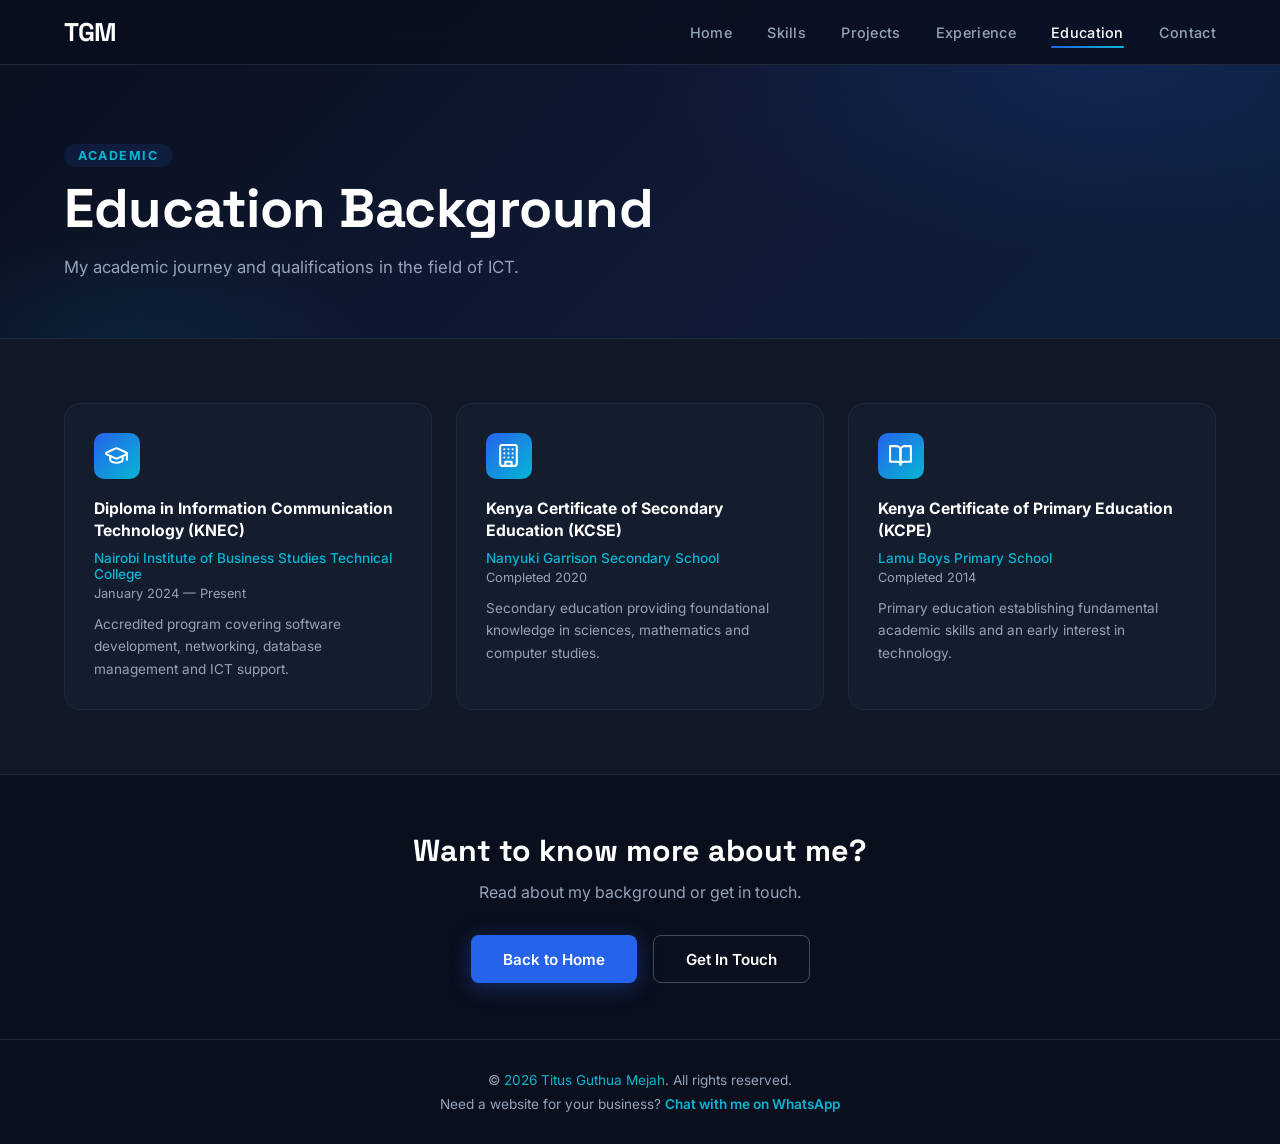
==== education.html @ c817b2ec "Add files via upload" ====
<!DOCTYPE html>
<html lang="en">
<head>
    <meta charset="UTF-8">
    <meta name="viewport" content="width=device-width, initial-scale=1.0">
    <title>Education | Titus Guthua Mejah</title>
    <meta name="description" content="Education of Titus Guthua Mejah: Diploma in ICT, KCSE and KCPE.">
    <meta name="theme-color" content="#0a0f1e">
    <link href="https://fonts.googleapis.com/css2?family=Inter:wght@300;400;500;600;700;800;900&family=Space+Grotesk:wght@400;500;600;700&display=swap" rel="stylesheet">
    <link rel="stylesheet" href="style.css">
</head>
<body>

<!-- NAV (same on every page) -->
<nav id="navbar">
    <div class="nav-inner">
        <a href="index.html" class="logo">TGM</a>
        <ul class="nav-links" id="navLinks">
            <li><a href="index.html">Home</a></li>
            <li><a href="skills.html">Skills</a></li>
            <li><a href="projects.html">Projects</a></li>
            <li><a href="experience.html">Experience</a></li>
            <li><a href="education.html" class="active" aria-current="page">Education</a></li>
            <li><a href="index.html#contact">Contact</a></li>
        </ul>
        <button class="mobile-menu-btn" id="mobileMenuBtn" aria-label="Menu" aria-controls="navLinks" aria-expanded="false"><svg class="ic" viewBox="0 0 24 24" aria-hidden="true"><line x1="3" y1="12" x2="21" y2="12"/><line x1="3" y1="6" x2="21" y2="6"/><line x1="3" y1="18" x2="21" y2="18"/></svg></button>
    </div>
</nav>

<main>
<section class="page-header">
    <div class="section-label fade-in">Academic</div>
    <h1 class="fade-in">Education Background</h1>
    <p class="fade-in">My academic journey and qualifications in the field of ICT.</p>
</section>

<section class="section section-alt page-content">
    <!-- HOW TO ADD: copy one SCHOOL block below and edit the icon, qualification,
         institution, years and description. -->
    <div class="edu-grid">
        <!-- ===== SCHOOL (copy from here ...) ===== -->
        <div class="edu-card fade-in">
            <div class="edu-icon"><svg class="ic" viewBox="0 0 24 24" aria-hidden="true"><path d="M21.42 10.922a1 1 0 0 0-.019-1.838L12.83 5.18a2 2 0 0 0-1.66 0L2.6 9.08a1 1 0 0 0 0 1.832l8.57 3.908a2 2 0 0 0 1.66 0z"/><path d="M22 10v6"/><path d="M6 12.5V16a6 3 0 0 0 12 0v-3.5"/></svg></div>
            <h3>Diploma in Information Communication Technology (KNEC)</h3>
            <p class="edu-inst">Nairobi Institute of Business Studies Technical College</p>
            <p class="edu-year">January 2024 &mdash; Present</p>
            <p class="edu-detail">Accredited program covering software development, networking, database management and ICT support.</p>
        </div>
        <!-- ===== ... to here, then paste the copy below ===== -->

        <!-- ===== SCHOOL (copy from here ...) ===== -->
        <div class="edu-card fade-in">
            <div class="edu-icon"><svg class="ic" viewBox="0 0 24 24" aria-hidden="true"><rect x="4" y="2" width="16" height="20" rx="2" ry="2"/><path d="M9 22v-4h6v4"/><path d="M8 6h.01"/><path d="M16 6h.01"/><path d="M12 6h.01"/><path d="M12 10h.01"/><path d="M12 14h.01"/><path d="M16 10h.01"/><path d="M16 14h.01"/><path d="M8 10h.01"/><path d="M8 14h.01"/></svg></div>
            <h3>Kenya Certificate of Secondary Education (KCSE)</h3>
            <p class="edu-inst">Nanyuki Garrison Secondary School</p>
            <p class="edu-year">Completed 2020</p>
            <p class="edu-detail">Secondary education providing foundational knowledge in sciences, mathematics and computer studies.</p>
        </div>
        <!-- ===== ... to here, then paste the copy below ===== -->

        <!-- ===== SCHOOL (copy from here ...) ===== -->
        <div class="edu-card fade-in">
            <div class="edu-icon"><svg class="ic" viewBox="0 0 24 24" aria-hidden="true"><path d="M2 3h6a4 4 0 0 1 4 4v14a3 3 0 0 0-3-3H2z"/><path d="M22 3h-6a4 4 0 0 0-4 4v14a3 3 0 0 1 3-3h7z"/></svg></div>
            <h3>Kenya Certificate of Primary Education (KCPE)</h3>
            <p class="edu-inst">Lamu Boys Primary School</p>
            <p class="edu-year">Completed 2014</p>
            <p class="edu-detail">Primary education establishing fundamental academic skills and an early interest in technology.</p>
        </div>
        <!-- ===== ... to here, then paste the copy below ===== -->

        <!-- ADD NEW SCHOOL BELOW -->
    </div>
</section>

<section class="page-cta">
    <h2 class="fade-in">Want to know more about me?</h2>
    <p class="fade-in">Read about my background or get in touch.</p>
    <div class="hero-btns fade-in">
        <a href="index.html" class="btn btn-primary">Back to Home</a>
            <a href="index.html#contact" class="btn btn-outline">Get In Touch</a>
    </div>
</section>
</main>

<!-- FOOTER (same on every page) -->
<footer>
    <p>&copy; <span id="year">2026</span> <span>Titus Guthua Mejah</span>. All rights reserved.</p>
    <p class="footer-hire">Need a website for your business? <a href="https://wa.me/254717558406?text=Hi%20Titus%2C%20I%20saw%20your%20portfolio%20and%20I%20would%20like%20a%20website." target="_blank" rel="noopener noreferrer">Chat with me on WhatsApp</a></p>
</footer>

<script src="script.js"></script>
</body>
</html>
---- style.css ----
/* =====================================================
   TGM PORTFOLIO - SHARED STYLES (used by every page)
   Change colours in :root below and the whole site updates.
   ===================================================== */

*, *::before, *::after { margin: 0; padding: 0; box-sizing: border-box; }

:root {
    --navy:    #0a0f1e;
    --navy2:   #111827;
    --blue:    #2563eb;
    --cyan:    #06b6d4;
    --white:   #ffffff;
    --offwhite:#f1f5f9;
    --muted:   #94a3b8;
    --border:  #1e293b;
    --card:    #141d2e;
}

html { scroll-behavior: smooth; }

/* line icons (replace emojis) */
.ic { width: 1.2em; height: 1.2em; stroke: currentColor; fill: none; stroke-width: 2; stroke-linecap: round; stroke-linejoin: round; flex-shrink: 0; }
.project-links a { display: inline-flex; align-items: center; gap: .35rem; }
.project-links .ic { width: 1em; height: 1em; }
.scroll-cue .ic { width: 1.2em; height: 1.2em; }

body {
    font-family: 'Inter', sans-serif;
    background: var(--navy);
    color: var(--white);
    overflow-x: hidden;
    display: flex; flex-direction: column; min-height: 100vh;
}
main { flex: 1; }

:focus-visible { outline: 2px solid var(--cyan); outline-offset: 3px; border-radius: 4px; }

/* ── NAV ── */
nav {
    position: fixed; top: 0; width: 100%; z-index: 1000;
    background: rgba(10,15,30,0.85);
    backdrop-filter: blur(14px);
    border-bottom: 1px solid var(--border);
    transition: box-shadow .3s;
}
nav.scrolled { box-shadow: 0 4px 30px rgba(0,0,0,.4); }

.nav-inner {
    display: flex; align-items: center; justify-content: space-between;
    padding: 1rem 5%;
}

.logo {
    font-family: 'Space Grotesk', sans-serif;
    font-size: 1.6rem; font-weight: 700; letter-spacing: -.5px;
    text-decoration: none; color: var(--white);
}
.logo span { color: var(--cyan); }

.nav-links { display: flex; gap: 2.2rem; list-style: none; }
.nav-links a {
    text-decoration: none; color: var(--muted); font-size: .9rem;
    font-weight: 500; transition: color .2s; letter-spacing: .3px;
}
.nav-links a:hover { color: var(--white); }
/* Active page link */
.nav-links a.active { color: var(--white); position: relative; }
.nav-links a.active::after {
    content: ''; position: absolute; left: 0; right: 0; bottom: -7px;
    height: 2px; border-radius: 2px;
    background: linear-gradient(90deg, var(--blue), var(--cyan));
}

.mobile-menu-btn {
    display: none; background: none; border: none;
    color: var(--white); font-size: 1.5rem; cursor: pointer;
}

/* ── HERO ── */
.hero {
    min-height: auto;
    display: grid;
    grid-template-columns: 1.35fr 1fr;
    align-items: center;
    padding: 6rem 5% 4.5rem;
    gap: 2.5rem;
    background: linear-gradient(135deg, #0a0f1e 0%, #0f1a35 60%, #0d1f3c 100%);
    position: relative;
    overflow: hidden;
}

.hero::before {
    content: '';
    position: absolute; inset: 0;
    background:
        radial-gradient(ellipse 60% 60% at 70% 50%, rgba(37,99,235,.12) 0%, transparent 70%),
        radial-gradient(ellipse 40% 40% at 20% 80%, rgba(6,182,212,.08) 0%, transparent 60%);
    pointer-events: none;
}

.hero-text { z-index: 1; }

.hero-eyebrow {
    display: inline-flex; align-items: center; gap: .5rem;
    padding: .4rem 1rem;
    border: 1px solid rgba(6,182,212,.4);
    border-radius: 50px;
    color: var(--cyan); font-size: .82rem; font-weight: 600;
    letter-spacing: 1px; text-transform: uppercase;
    margin-bottom: 1.5rem;
    background: rgba(6,182,212,.05);
}
.hero-eyebrow::before { content: "●"; font-size: .5rem; }

.hero h1 {
    font-family: 'Space Grotesk', sans-serif;
    font-size: clamp(1.7rem, 3.5vw, 3.6rem);
    font-weight: 700; line-height: 1.1;
    margin-bottom: 1.1rem;
    letter-spacing: -.5px;
    white-space: nowrap; /* one line on desktop, wraps on tablet/phone (see media query) */
}
.hero h1 .accent { color: var(--cyan); }

.hero-desc {
    font-size: 1.05rem; color: var(--muted);
    line-height: 1.75; max-width: 520px;
    margin-bottom: 2rem;
}

.hero-btns { display: flex; gap: 1rem; flex-wrap: wrap; }

.hero-about { margin-top: 1.75rem; }
.hero-about .section-label { margin-bottom: .6rem; }
.hero-about p {
    color: var(--muted); font-size: 1rem;
    line-height: 1.8;
    max-width: none;            /* fill the whole left column */
    word-break: normal; overflow-wrap: normal; hyphens: manual;
    text-wrap: pretty;          /* cleaner line endings */
}
.nowrap { white-space: nowrap; } /* keeps words like real-world on one line */

.btn {
    padding: .85rem 2rem; border-radius: 8px;
    font-weight: 600; font-size: .95rem;
    text-decoration: none; transition: all .25s;
    display: inline-flex; align-items: center; gap: .5rem;
    border: none; cursor: pointer;
}
.btn-primary {
    background: var(--blue); color: var(--white);
    box-shadow: 0 4px 20px rgba(37,99,235,.35);
}
.btn-primary:hover { background: #1d4ed8; transform: translateY(-2px); box-shadow: 0 6px 28px rgba(37,99,235,.5); }
.btn-outline {
    background: transparent; color: var(--white);
    border: 1.5px solid rgba(255,255,255,.25);
}
.btn-outline:hover { border-color: var(--cyan); color: var(--cyan); transform: translateY(-2px); }
.btn-whatsapp { background: #1fa855; color: #fff; }
.btn-whatsapp:hover { background: #178a45; transform: translateY(-2px); box-shadow: 0 6px 28px rgba(31,168,85,.45); }

.hero-portrait { z-index: 1; display: flex; justify-content: center; align-self: center; }

.portrait-wrap {
    position: relative;
    width: min(380px, 90%);
}
.portrait-wrap::before {
    content: '';
    position: absolute; inset: -4px;
    border-radius: 24px;
    background: linear-gradient(135deg, var(--blue), var(--cyan));
    z-index: 0;
}
.portrait-wrap img {
    position: relative; z-index: 1;
    width: 100%; border-radius: 22px;
    display: block;
    object-fit: cover;
    aspect-ratio: 3/4;
    filter: brightness(.95) contrast(1.05);
}
/* floating badge */
.portrait-badge {
    position: absolute; bottom: -16px; left: -16px; z-index: 2;
    background: var(--card);
    border: 1px solid var(--border);
    border-radius: 14px;
    padding: .8rem 1.2rem;
    display: flex; align-items: center; gap: .75rem;
    box-shadow: 0 8px 30px rgba(0,0,0,.4);
}
.portrait-badge .badge-icon {
    width: 42px; height: 42px; border-radius: 10px;
    background: linear-gradient(135deg, var(--blue), var(--cyan));
    display: flex; align-items: center; justify-content: center;
    font-size: 1.2rem;
}
.portrait-badge .badge-text { font-size: .92rem; font-weight: 600; color: var(--white); line-height: 1.3; }

/* scroll cue */
.scroll-cue {
    position: absolute; bottom: 1rem; left: 50%;
    transform: translateX(-50%);
    display: flex; flex-direction: column; align-items: center; gap: .4rem;
    color: var(--muted); font-size: .75rem; letter-spacing: 1px;
    text-transform: uppercase; cursor: pointer; z-index: 1;
    animation: bounce 2s infinite;
}
.scroll-cue span { font-size: 1.2rem; }
@keyframes bounce {
    0%,100% { transform: translateX(-50%) translateY(0); }
    50% { transform: translateX(-50%) translateY(8px); }
}

/* ── INNER PAGES: header + content + bottom call-to-action ── */
.page-header {
    position: relative; overflow: hidden;
    padding: 9rem 5% 3.5rem;
    background: linear-gradient(135deg, #0a0f1e 0%, #0f1a35 60%, #0d1f3c 100%);
    border-bottom: 1px solid var(--border);
}
.page-header::before {
    content: ''; position: absolute; inset: 0; pointer-events: none;
    background:
        radial-gradient(ellipse 50% 80% at 85% 20%, rgba(37,99,235,.14) 0%, transparent 70%),
        radial-gradient(ellipse 35% 60% at 10% 100%, rgba(6,182,212,.08) 0%, transparent 60%);
}
.page-header > * { position: relative; }
.page-header h1 {
    font-family: 'Space Grotesk', sans-serif;
    font-size: clamp(2.2rem, 5vw, 3.4rem);
    font-weight: 700; letter-spacing: -.5px; line-height: 1.1;
    margin-bottom: .9rem;
}
.page-header p { color: var(--muted); font-size: 1.05rem; line-height: 1.7; max-width: 1000px; }

.page-content { padding: 3.5rem 5% 4rem; }

.page-cta {
    padding: 3.5rem 5%; text-align: center;
    background: var(--navy); border-top: 1px solid var(--border);
}
.page-cta h2 { font-family: 'Space Grotesk', sans-serif; font-size: clamp(1.4rem, 2.5vw, 1.9rem); margin-bottom: .6rem; }
.page-cta p { color: var(--muted); max-width: 520px; margin: 0 auto 1.8rem; line-height: 1.7; }
.page-cta .hero-btns { justify-content: center; }

/* ── SECTION BASE ── */
.section {
    padding: 4rem 5%;
}
.section-alt { background: var(--navy2); }

.section-label {
    display: inline-block;
    padding: .25rem .9rem;
    background: rgba(37,99,235,.12);
    color: var(--cyan); border-radius: 50px;
    font-size: .78rem; font-weight: 700;
    letter-spacing: 1.5px; text-transform: uppercase;
    margin-bottom: .75rem;
}
.section-title {
    font-family: 'Space Grotesk', sans-serif;
    font-size: clamp(1.8rem, 3vw, 2.6rem);
    font-weight: 700; margin-bottom: .75rem;
    letter-spacing: -.3px;
}
.section-sub {
    color: var(--muted); font-size: 1rem;
    max-width: 600px; line-height: 1.7;
}
.section-header { margin-bottom: 2rem; }


/* ── SKILLS ── */
.skills-grid {
    display: grid;
    grid-template-columns: repeat(auto-fit, minmax(260px, 1fr));
    gap: 1.5rem;
}
.skill-card {
    background: var(--card); border: 1px solid var(--border);
    border-radius: 16px; padding: 1.8rem;
    transition: border-color .25s, transform .25s;
}
.skill-card:hover { border-color: var(--cyan); transform: translateY(-4px); }
.skill-card-icon {
    width: 46px; height: 46px; border-radius: 10px;
    background: linear-gradient(135deg, var(--blue), var(--cyan));
    display: flex; align-items: center; justify-content: center;
    font-size: 1.3rem; margin-bottom: 1.2rem;
}
.skill-card h3 { font-size: 1rem; font-weight: 600; margin-bottom: 1rem; }
.tag-row { display: flex; flex-wrap: wrap; gap: .5rem; }
.tag {
    padding: .3rem .85rem;
    background: rgba(37,99,235,.1);
    color: #7dd3fc; border-radius: 50px;
    font-size: .8rem; font-weight: 500;
}

/* ── PROJECTS ── */
.projects-grid {
    display: grid;
    grid-template-columns: repeat(auto-fit, minmax(min(100%, 520px), 1fr));
    gap: 1.5rem;
}
.project-card {
    background: var(--card); border: 1px solid var(--border);
    border-radius: 18px; overflow: hidden;
    display: grid; grid-template-columns: 220px 1fr;
    transition: border-color .25s, transform .25s;
}
.project-card:hover { border-color: var(--blue); transform: translateY(-5px); }
.project-banner {
    min-height: 160px;
    background: linear-gradient(135deg, #1e3a8a 0%, #0e7490 100%);
    display: flex; align-items: center; justify-content: center;
    font-size: 3rem; color: var(--white);
}
.project-banner { position: relative; overflow: hidden; }
.project-banner img { position: absolute; inset: 0; width: 100%; height: 100%; object-fit: cover; object-position: 62% 50%; transition: transform .5s ease; }
.project-card:hover .project-banner img { transform: scale(1.06); }
.project-body { padding: 1.5rem; align-self: center; }
.project-body h3 { font-size: 1.1rem; font-weight: 700; margin-bottom: .6rem; }
.project-body p { color: var(--muted); font-size: .9rem; line-height: 1.65; margin-bottom: 1rem; }
.tech-row { display: flex; flex-wrap: wrap; gap: .4rem; margin-bottom: 1.2rem; }
.tech-tag {
    padding: .25rem .7rem;
    background: rgba(255,255,255,.06);
    border: 1px solid var(--border);
    border-radius: 4px; font-size: .75rem; color: var(--muted);
}
.project-links { display: flex; gap: 1rem; }
.project-links a {
    font-size: .88rem; color: var(--cyan); text-decoration: none;
    font-weight: 600; transition: opacity .2s;
}
.project-links a:hover { opacity: .7; }

/* ── EXPERIENCE ── */
.timeline { max-width: 900px; margin: 0; position: relative; }
.timeline::before {
    content: '';
    position: absolute; left: 18px; top: 0; bottom: 0;
    width: 2px;
    background: linear-gradient(to bottom, var(--blue), var(--cyan));
}
.tl-item { display: flex; gap: 2rem; margin-bottom: 2rem; }
.tl-item:last-child { margin-bottom: 0; }
.tl-dot {
    flex-shrink: 0; width: 38px; height: 38px;
    border-radius: 50%;
    background: linear-gradient(135deg, var(--blue), var(--cyan));
    display: flex; align-items: center; justify-content: center;
    font-size: .9rem; z-index: 1;
}
.tl-body {
    background: var(--card); border: 1px solid var(--border);
    border-radius: 14px; padding: 1.5rem; flex: 1;
}
.tl-date {
    font-size: .78rem; color: var(--cyan); font-weight: 600;
    letter-spacing: .5px; text-transform: uppercase; margin-bottom: .4rem;
}
.tl-body h3 { font-size: 1.1rem; font-weight: 700; margin-bottom: .2rem; }
.tl-body h4 { font-size: .88rem; color: var(--muted); font-weight: 500; margin-bottom: .8rem; }
.tl-body p { color: var(--muted); font-size: .9rem; line-height: 1.65; margin-bottom: .75rem; }
.tl-body ul { padding-left: 1.2rem; }
.tl-body ul li { color: var(--muted); font-size: .9rem; line-height: 1.65; margin-bottom: .3rem; }

/* ── EDUCATION ── */
.edu-grid {
    display: grid;
    grid-template-columns: repeat(auto-fit, minmax(280px, 1fr));
    gap: 1.5rem;
}
.edu-card {
    background: var(--card); border: 1px solid var(--border);
    border-radius: 16px; padding: 1.8rem;
    transition: border-color .25s, transform .25s;
}
.edu-card:hover { border-color: var(--cyan); transform: translateY(-4px); }
.edu-icon {
    width: 46px; height: 46px; border-radius: 10px;
    background: linear-gradient(135deg, var(--blue), var(--cyan));
    display: flex; align-items: center; justify-content: center;
    font-size: 1.3rem; margin-bottom: 1.2rem;
}
.edu-card h3 { font-size: .98rem; font-weight: 700; margin-bottom: .5rem; line-height: 1.4; }
.edu-inst { font-size: .85rem; color: var(--cyan); font-weight: 500; margin-bottom: .3rem; }
.edu-year { font-size: .8rem; color: var(--muted); margin-bottom: .7rem; }
.edu-detail { font-size: .85rem; color: var(--muted); line-height: 1.65; }

/* ── CONTACT ── */
.contact-section {
    background: linear-gradient(135deg, #0a0f1e 0%, #0f1a35 100%);
    border-top: 1px solid var(--border);
}
.contact-grid {
    display: grid;
    grid-template-columns: repeat(auto-fit, minmax(220px, 1fr));
    gap: 1.5rem; margin-top: 2rem;
}
.contact-card {
    background: var(--card); border: 1px solid var(--border);
    border-radius: 16px; padding: 1.8rem; text-align: center;
    transition: border-color .25s, transform .25s;
}
.contact-card:hover { border-color: var(--cyan); transform: translateY(-4px); }
.contact-icon {
    width: 52px; height: 52px; border-radius: 12px;
    background: linear-gradient(135deg, var(--blue), var(--cyan));
    display: flex; align-items: center; justify-content: center;
    font-size: 1.4rem; margin: 0 auto 1rem;
}
.contact-card h3 { font-size: .9rem; font-weight: 700; margin-bottom: .4rem; color: var(--muted); text-transform: uppercase; letter-spacing: .5px; }
.contact-card a, .contact-card p {
    font-size: .95rem; color: var(--white); text-decoration: none;
    font-weight: 500;
}
.contact-card a:hover { color: var(--cyan); }

/* ── FOOTER ── */
footer {
    background: var(--navy); border-top: 1px solid var(--border);
    padding: 2rem 5%; text-align: center;
    color: var(--muted); font-size: .85rem;
}
footer span { color: var(--cyan); }
.footer-hire { margin-top: .5rem; }
.footer-hire a { color: var(--cyan); font-weight: 600; text-decoration: none; }
.footer-hire a:hover { text-decoration: underline; }

/* ── FADE IN ── */
.fade-in { opacity: 0; transform: translateY(24px); transition: opacity .6s, transform .6s; }
.fade-in.visible { opacity: 1; transform: none; }

/* ── RESPONSIVE ── */
@media (max-width: 900px) {
    .hero { grid-template-columns: 1fr; text-align: center; padding-top: 6rem; }
    .hero-portrait { order: -1; }
    .hero h1 { white-space: normal; font-size: clamp(2.2rem, 7vw, 3rem); }
    .hero-about p { margin: 0 auto; max-width: 680px; }
    .portrait-wrap { width: min(300px, 80%); }
    .hero-desc { margin: 0 auto 2.5rem; }
    .hero-btns { justify-content: center; }
    .scroll-cue { display: none; }
    .hero { padding-bottom: 3rem; }
}
/* Hamburger menu: phones and small tablets */
@media (max-width: 1000px) { .nav-links { gap: 1.5rem; } }
@media (max-width: 820px) {
    .nav-links { display: none; flex-direction: column; gap: 0; position: absolute; top: 100%; left: 0; right: 0; background: var(--navy); padding: .5rem 5% 1rem; border-bottom: 1px solid var(--border); }
    .nav-links.active { display: flex; }
    .nav-links li a { display: block; padding: .8rem 0; }
    .nav-links a.active::after { display: none; }
    .nav-links a.active { color: var(--cyan); }
    .mobile-menu-btn { display: block; }
}
@media (max-width: 640px) {
    .stats-row { grid-template-columns: 1fr 1fr; }
    .project-card { grid-template-columns: 1fr; }
    .project-banner { min-height: 110px; }
    .section { padding: 3rem 5%; }
}

/* ── REDUCED MOTION ── */
@media (prefers-reduced-motion: reduce) {
    html { scroll-behavior: auto; }
    .fade-in { opacity: 1; transform: none; transition: none; }
    .scroll-cue { animation: none; }
}
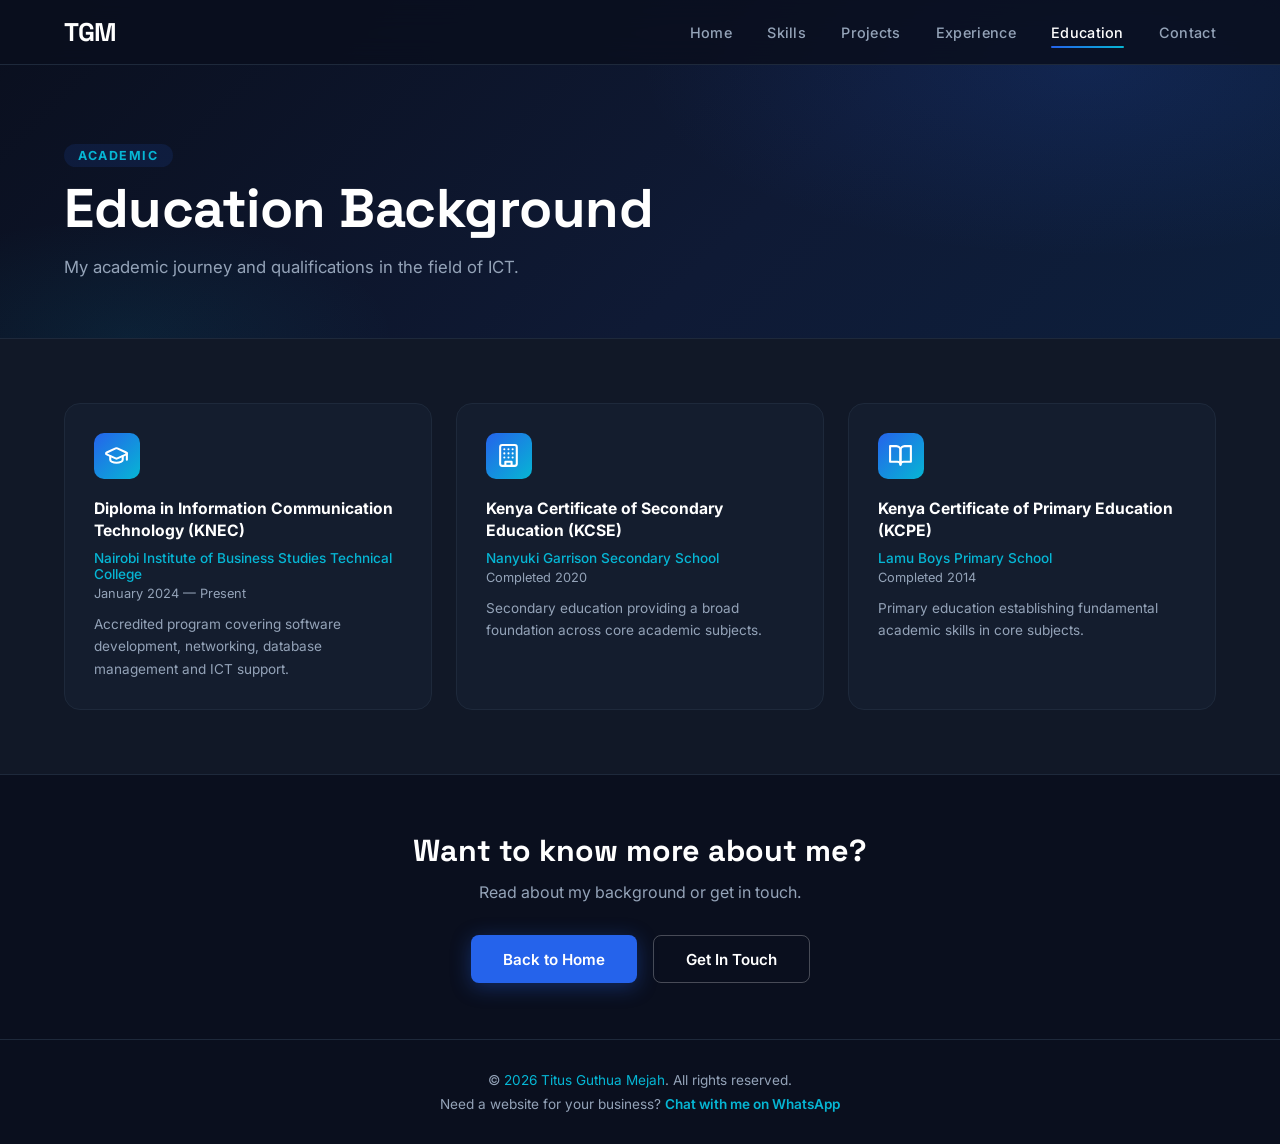
==== commit 1c6f2436: "Add files via upload" ====
--- a/education.html
+++ b/education.html
@@ -54,7 +54,7 @@
             <h3>Kenya Certificate of Secondary Education (KCSE)</h3>
             <p class="edu-inst">Nanyuki Garrison Secondary School</p>
             <p class="edu-year">Completed 2020</p>
-            <p class="edu-detail">Secondary education providing foundational knowledge in sciences, mathematics and computer studies.</p>
+            <p class="edu-detail">Secondary education providing a broad foundation across core academic subjects.</p>
         </div>
         <!-- ===== ... to here, then paste the copy below ===== -->
 
@@ -64,7 +64,7 @@
             <h3>Kenya Certificate of Primary Education (KCPE)</h3>
             <p class="edu-inst">Lamu Boys Primary School</p>
             <p class="edu-year">Completed 2014</p>
-            <p class="edu-detail">Primary education establishing fundamental academic skills and an early interest in technology.</p>
+            <p class="edu-detail">Primary education establishing fundamental academic skills in core subjects.</p>
         </div>
         <!-- ===== ... to here, then paste the copy below ===== -->
 
--- a/style.css
+++ b/style.css
@@ -83,7 +83,7 @@
     display: grid;
     grid-template-columns: 1.35fr 1fr;
     align-items: center;
-    padding: 6rem 5% 4.5rem;
+    padding: 7.5rem 5% 4.5rem;
     gap: 2.5rem;
     background: linear-gradient(135deg, #0a0f1e 0%, #0f1a35 60%, #0d1f3c 100%);
     position: relative;
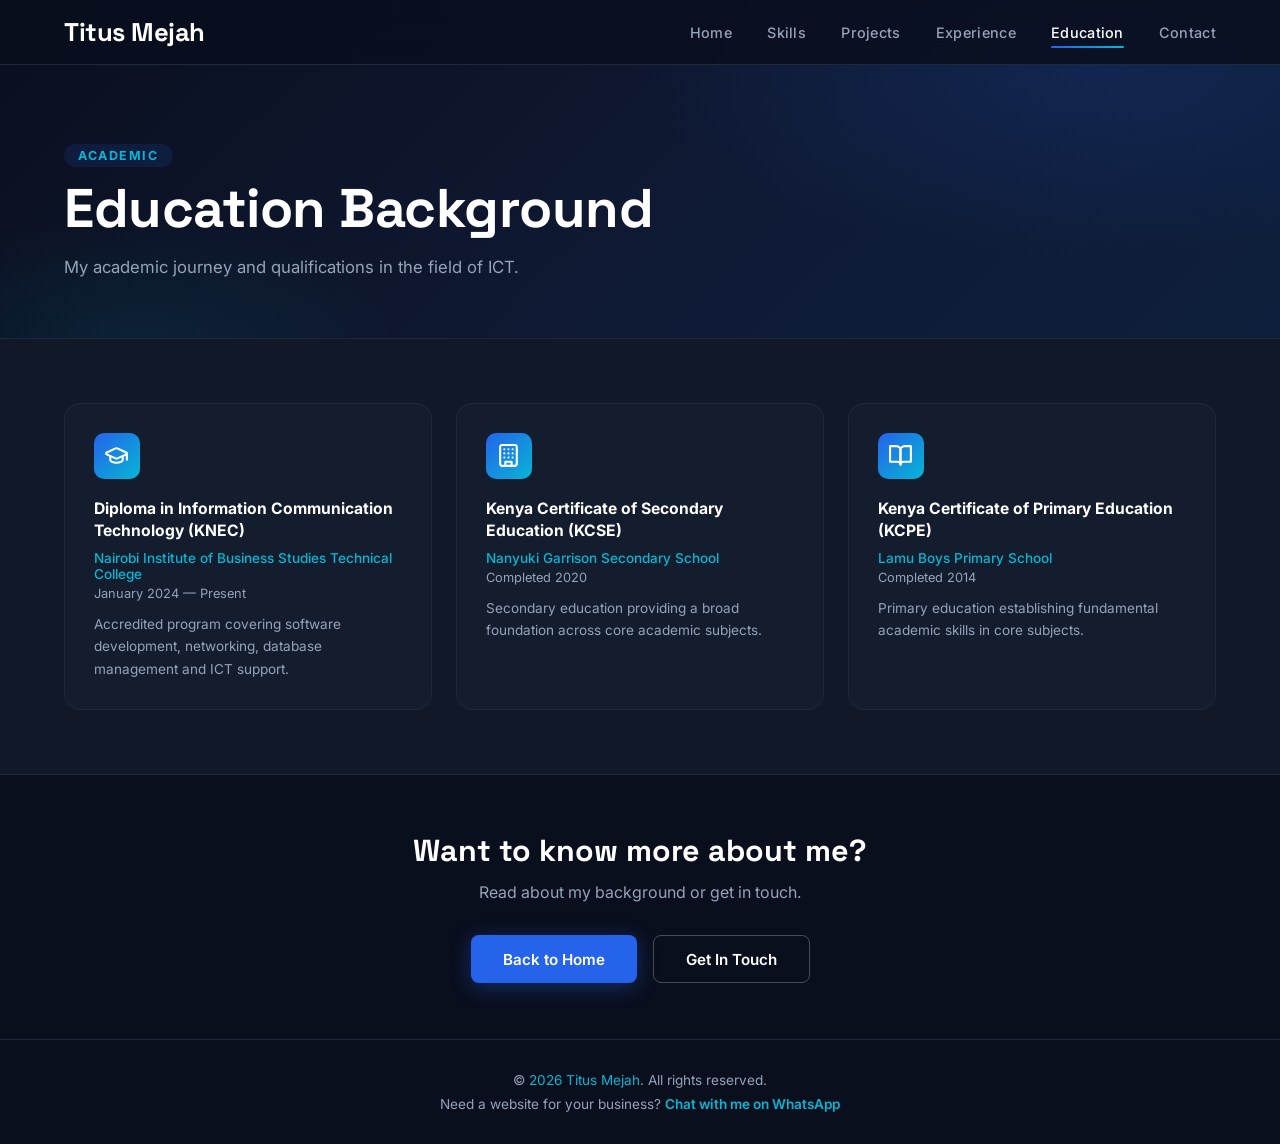
==== commit 76c804ce: "Add files via upload" ====
--- a/education.html
+++ b/education.html
@@ -3,8 +3,8 @@
 <head>
     <meta charset="UTF-8">
     <meta name="viewport" content="width=device-width, initial-scale=1.0">
-    <title>Education | Titus Guthua Mejah</title>
-    <meta name="description" content="Education of Titus Guthua Mejah: Diploma in ICT, KCSE and KCPE.">
+    <title>Education | Titus Mejah</title>
+    <meta name="description" content="Education of Titus Mejah: Diploma in ICT, KCSE and KCPE.">
     <meta name="theme-color" content="#0a0f1e">
     <link href="https://fonts.googleapis.com/css2?family=Inter:wght@300;400;500;600;700;800;900&family=Space+Grotesk:wght@400;500;600;700&display=swap" rel="stylesheet">
     <link rel="stylesheet" href="style.css">
@@ -14,7 +14,7 @@
 <!-- NAV (same on every page) -->
 <nav id="navbar">
     <div class="nav-inner">
-        <a href="index.html" class="logo">TGM</a>
+        <a href="index.html" class="logo">Titus Mejah</a>
         <ul class="nav-links" id="navLinks">
             <li><a href="index.html">Home</a></li>
             <li><a href="skills.html">Skills</a></li>
@@ -84,7 +84,7 @@
 
 <!-- FOOTER (same on every page) -->
 <footer>
-    <p>&copy; <span id="year">2026</span> <span>Titus Guthua Mejah</span>. All rights reserved.</p>
+    <p>&copy; <span id="year">2026</span> <span>Titus Mejah</span>. All rights reserved.</p>
     <p class="footer-hire">Need a website for your business? <a href="https://wa.me/254717558406?text=Hi%20Titus%2C%20I%20saw%20your%20portfolio%20and%20I%20would%20like%20a%20website." target="_blank" rel="noopener noreferrer">Chat with me on WhatsApp</a></p>
 </footer>
 
